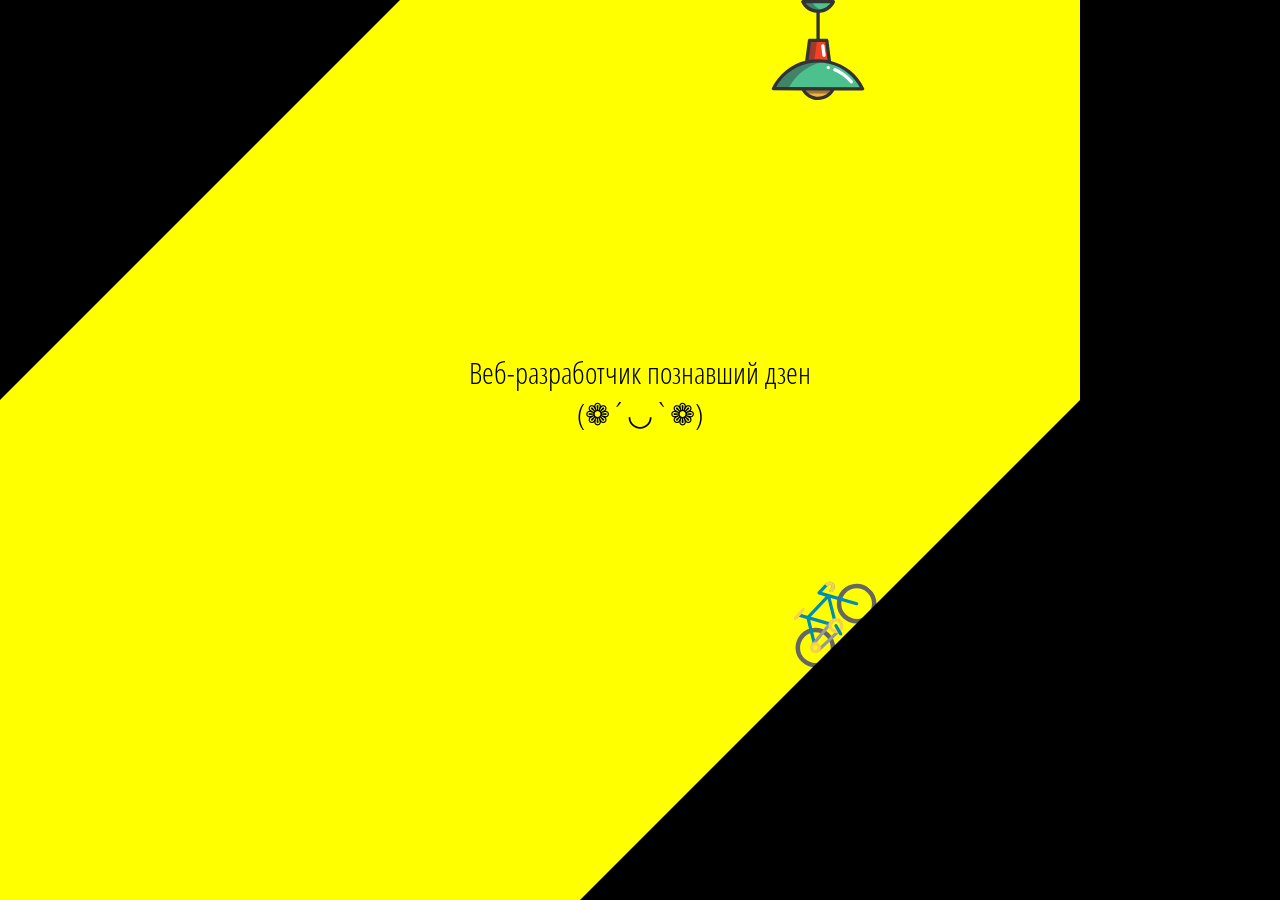
==== index.html @ 91946e51 "Rename to index" ====
<!DOCTYPE html>
<html>
	<head>
		<link rel="stylesheet" href="businesscard.css">
		<script src="businesscard.js"></script>
		<link rel="icon" type="image/jpeg" href="tree.jpg" />
		<title>Лицевая сторона визитной карточки</title>
	</head>
	<body onload="onPageload()">
		<img title="Just bicycle" src="bicycle.svg" class="bicycle" id="bicycle"/>
		<img onClick="toggleLight()" title="Turn on / off" src="chandelier-svgrepo-com.svg" class="lamp"/>
		<div class='right-bottom-corner'></div>
		<div class='left-top-corner'></div>
		<div class='right-top-corner'></div>
		<div class="slides">
			<div class="slide hidden" id="first-slide">
				<p>Веб-разработчик познавший дзен<br>(❁´◡`❁)</p>
			</div>
			<p class="in-dark slide hidden" id='dev'>Ссылка на резюме внизу 😎</p>
			<address class="hh">
				<a class="hh-icon" href="https://hh.ru/resume/f9c05f5dff0961b6f80039ed1f435254617475"></a>
			</address>
		</div>
	</body>
</html>
---- businesscard.css ----
@font-face {
  font-family: "Open Sans Condensed";
  src: url("OpenSansCondensed-Light.ttf") format("truetype");
}
body {
	background-color: yellow;
	font-family: "Open Sans Condensed";
	scroll-behavior: smooth;
	margin: 0;
	overflow: hidden;
	height: 100%;
	user-select: none;
}
.lamp {
	position:  absolute;
	top: 0;
	left: 60%;
	height: 100px;
	cursor: pointer;
	z-index: 99;
}
.bicycle {
	position: absolute;
	width: 100px;
	bottom: 230px;
	right: 400px;
	height: 100px;
	transform: rotate(0.87turn);
}
.bicycle:hover {
	z-index: 999;
	right: 500px;
	bottom: 287;
}
.left-top-corner {
	position: absolute;
	top: 0;
	left: 0;
	width: 0;
	height: 0;
	border-top: 400px solid black;
	border-right: 400px solid transparent;
}
.right-top-corner {
	position: absolute;
	top: 0;
	right: 0;
	width: 0;
	height: 0;
	border-top: 400px solid black;
	border-left: 200px solid black;
}
.right-bottom-corner {
	position: absolute;
	bottom: 0;
	right: 0;
	width: 0;
	height: 0;
	border-bottom: 700px solid black;
	border-left: 700px solid transparent;
}
.slide {
	text-align: center;
	font-size: 30px;
	display: block;
	margin: 0 auto;
	width: 100%;
	margin-top: 50%;
	transition: all 1s;
}
.slide.shown {
	transition: 2s;
	margin-top: 55% !important;
	opacity: 1;
}
.slide.in-dark {
	color: yellow;
	margin-top: -10%;
}
.slide.hidden {
	visibility: 0;
  	opacity: 0;
}
.slides {
	display: block;
	margin: 0 auto;
	width: 50%;
}
.hh {
	display: inline-block;
	width: 100px;
	height: 30px;
	margin: 0 auto;
	position: absolute;
	bottom: 10%;
	/*top: 90%;*/
	left: 49%;
	opacity: 0;
}
.hh.shown{
	transition: all 1s;
	opacity: 1;
}
.hh-icon {
	background-image: url(min-hh-red.png);
	background-size: 30px;
	display: inline-block;
	width: 30px;
	height: 30px;
}
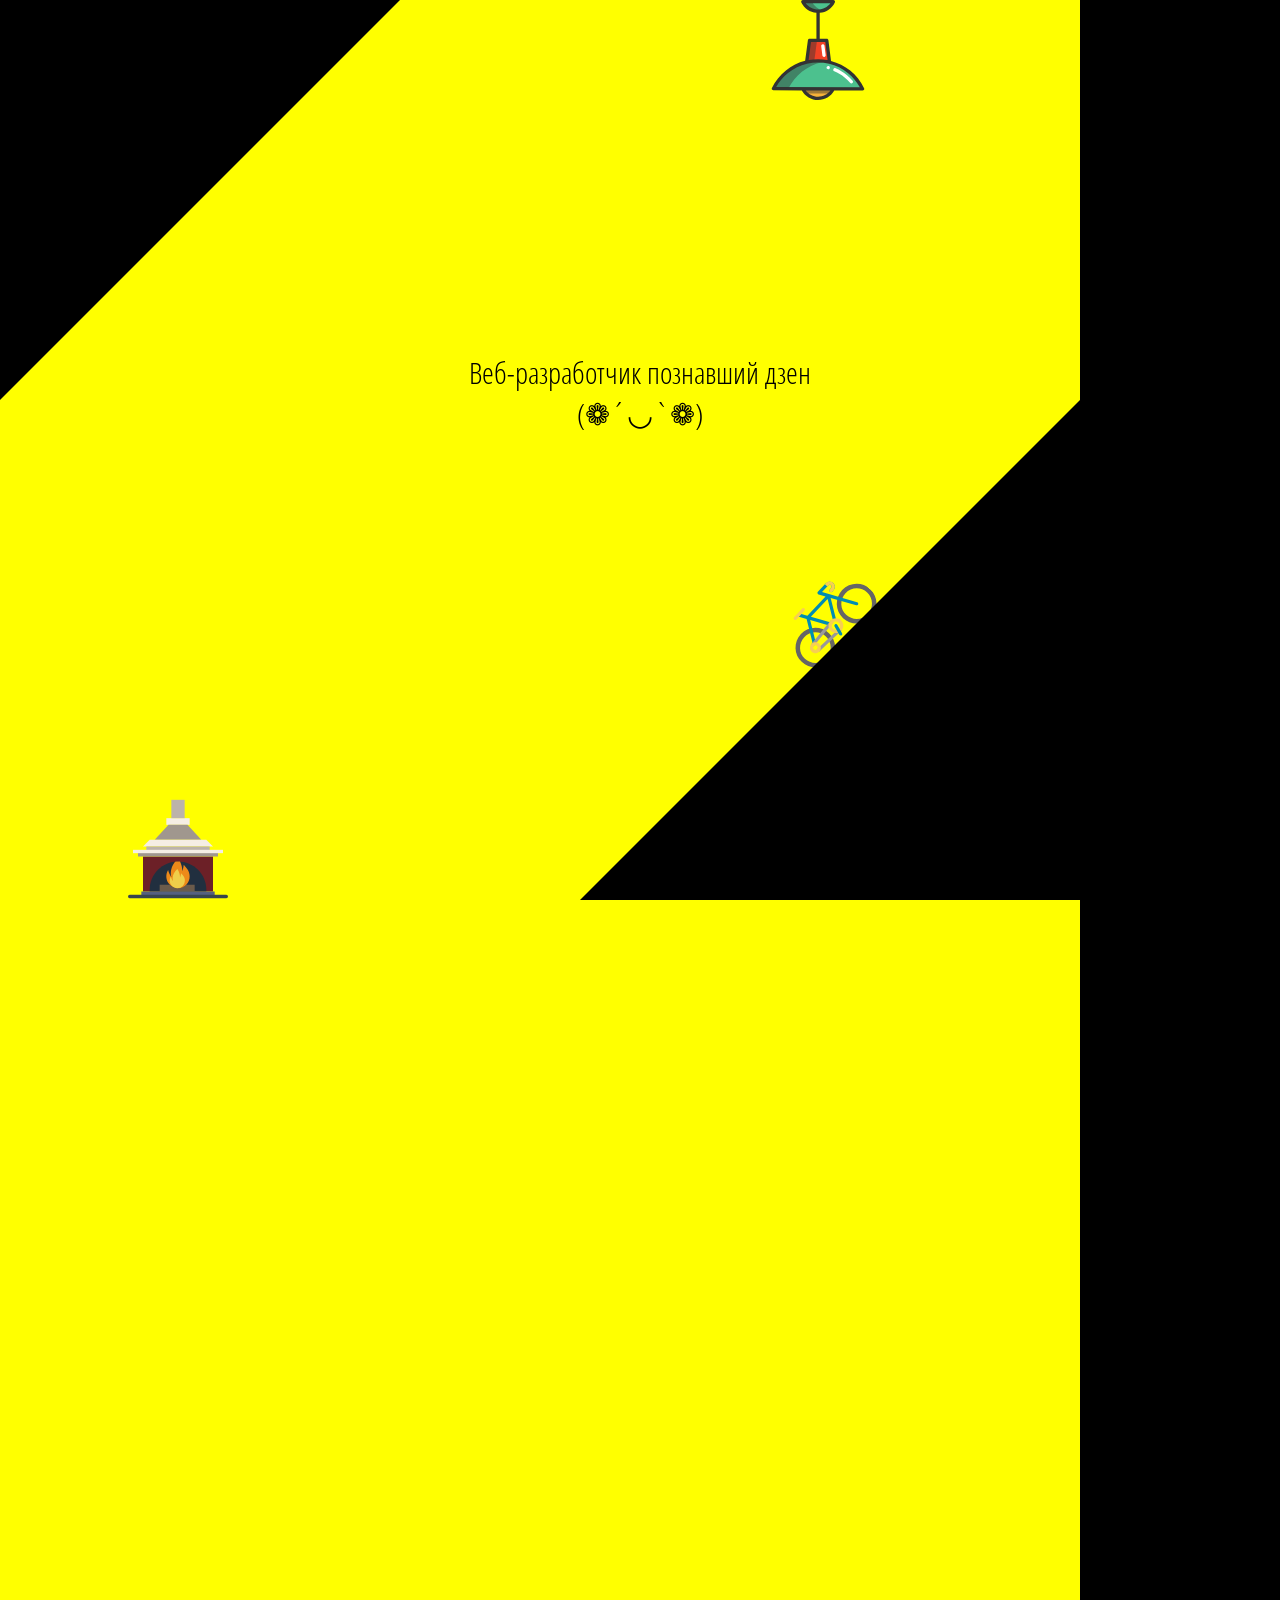
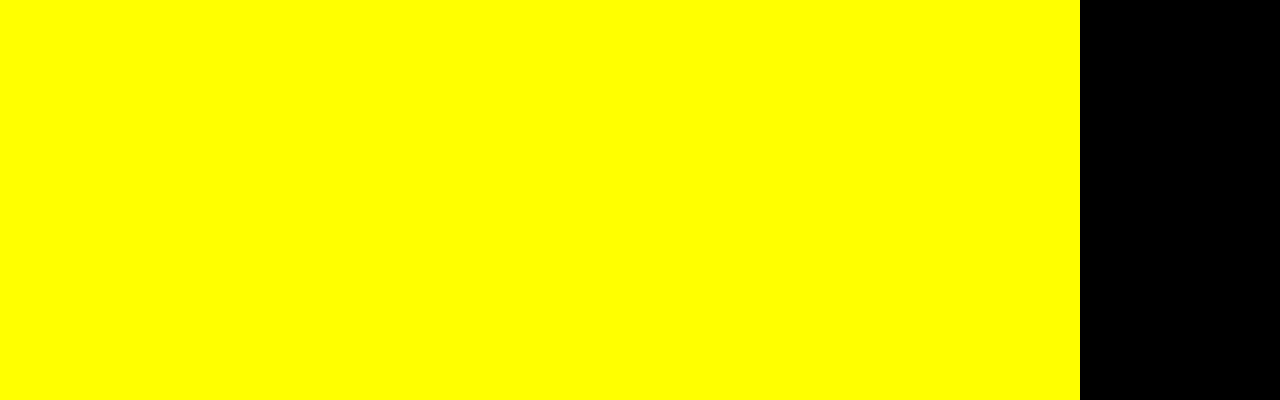
==== commit 1241bbbf: "add fireplace" ====
--- a/index.html
+++ b/index.html
@@ -9,6 +9,7 @@
 	<body onload="onPageload()">
 		<img title="Just bicycle" src="bicycle.svg" class="bicycle" id="bicycle"/>
 		<img onClick="toggleLight()" title="Turn on / off" src="chandelier-svgrepo-com.svg" class="lamp"/>
+		<img title="Warm and comfort" src="fireplace-svgrepo-com.svg" class="fire" id="fire"/>
 		<div class='right-bottom-corner'></div>
 		<div class='left-top-corner'></div>
 		<div class='right-top-corner'></div>
--- a/businesscard.css
+++ b/businesscard.css
@@ -15,6 +15,14 @@
 	position:  absolute;
 	top: 0;
 	left: 60%;
+	height: 100px;
+	cursor: pointer;
+	z-index: 99;
+}
+.fire {
+	position:  absolute;
+	bottom: 1px;
+	left: 10%;
 	height: 100px;
 	cursor: pointer;
 	z-index: 99;
@@ -47,7 +55,7 @@
 	right: 0;
 	width: 0;
 	height: 0;
-	border-top: 400px solid black;
+	border-top: 2000px solid black;
 	border-left: 200px solid black;
 }
 .right-bottom-corner {
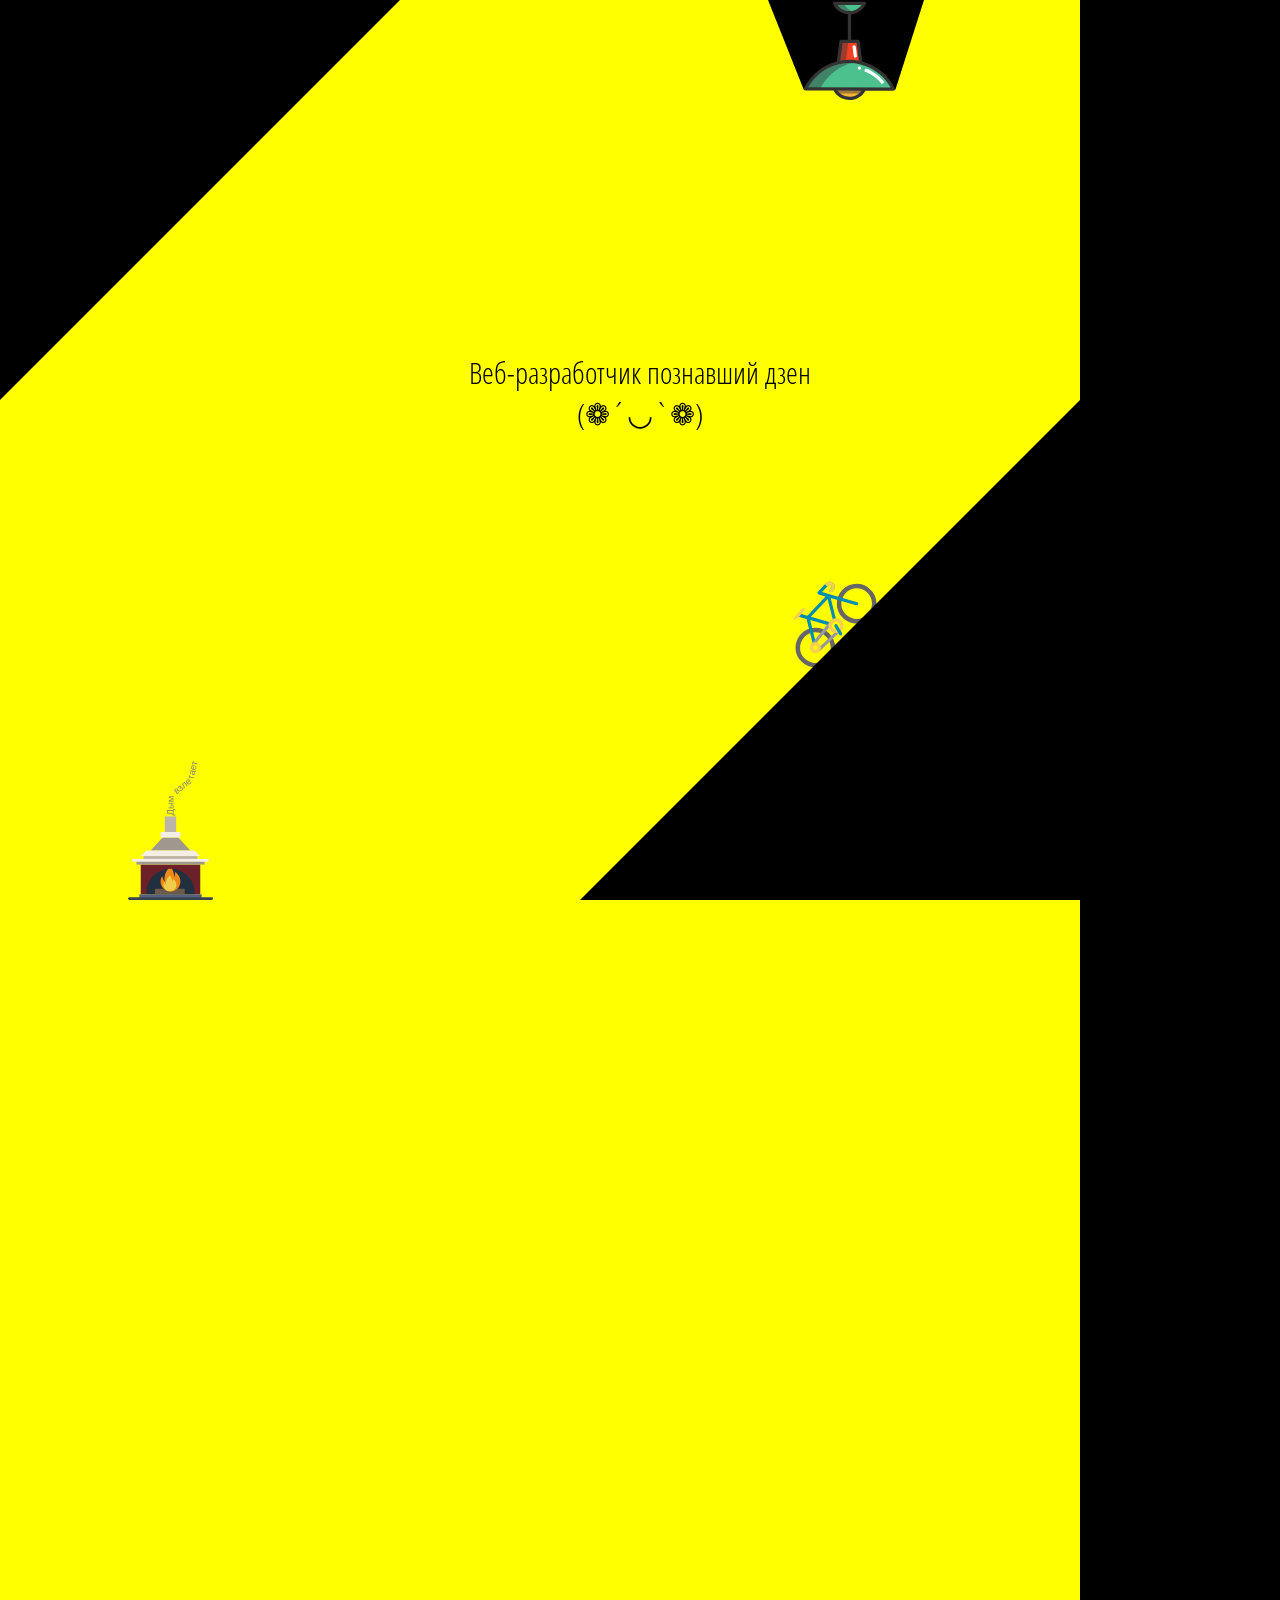
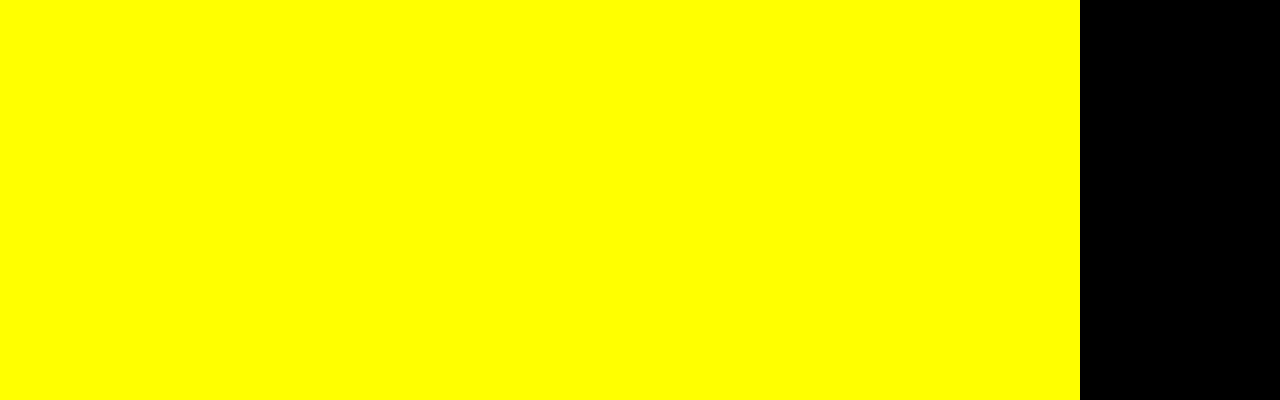
==== commit 0c78e810: "refactor: update images and link" ====
--- a/index.html
+++ b/index.html
@@ -7,9 +7,9 @@
 		<title>Лицевая сторона визитной карточки</title>
 	</head>
 	<body onload="onPageload()">
-		<img title="Just bicycle" src="bicycle.svg" class="bicycle" id="bicycle"/>
-		<img onClick="toggleLight()" title="Turn on / off" src="chandelier-svgrepo-com.svg" class="lamp"/>
-		<img title="Warm and comfort" src="fireplace-svgrepo-com.svg" class="fire" id="fire"/>
+		<img title="Just bicycle" src="media/bicycle.svg" class="bicycle" id="bicycle"/>
+		<img onClick="toggleLight()" title="Turn on / off" src="media/chandelier-svgrepo-com.svg" class="lamp"/>
+		<img title="Warm and comfort" src="media/fireplace-svgrepo-com.svg" class="fire" id="fire"/>
 		<div class='right-bottom-corner'></div>
 		<div class='left-top-corner'></div>
 		<div class='right-top-corner'></div>
@@ -19,7 +19,7 @@
 			</div>
 			<p class="in-dark slide hidden" id='dev'>Ссылка на резюме внизу 😎</p>
 			<address class="hh">
-				<a class="hh-icon" href="https://hh.ru/resume/f9c05f5dff0961b6f80039ed1f435254617475"></a>
+				<a class="hh-icon" href="https://hh.ru/resume/68f87c1fff0979f6120039ed1f566c4361397a"></a>
 			</address>
 		</div>
 	</body>
--- a/businesscard.css
+++ b/businesscard.css
@@ -21,10 +21,9 @@
 }
 .fire {
 	position:  absolute;
-	bottom: 1px;
+	bottom: 0;
 	left: 10%;
-	height: 100px;
-	cursor: pointer;
+	height: 150px;
 	z-index: 99;
 }
 .bicycle {
